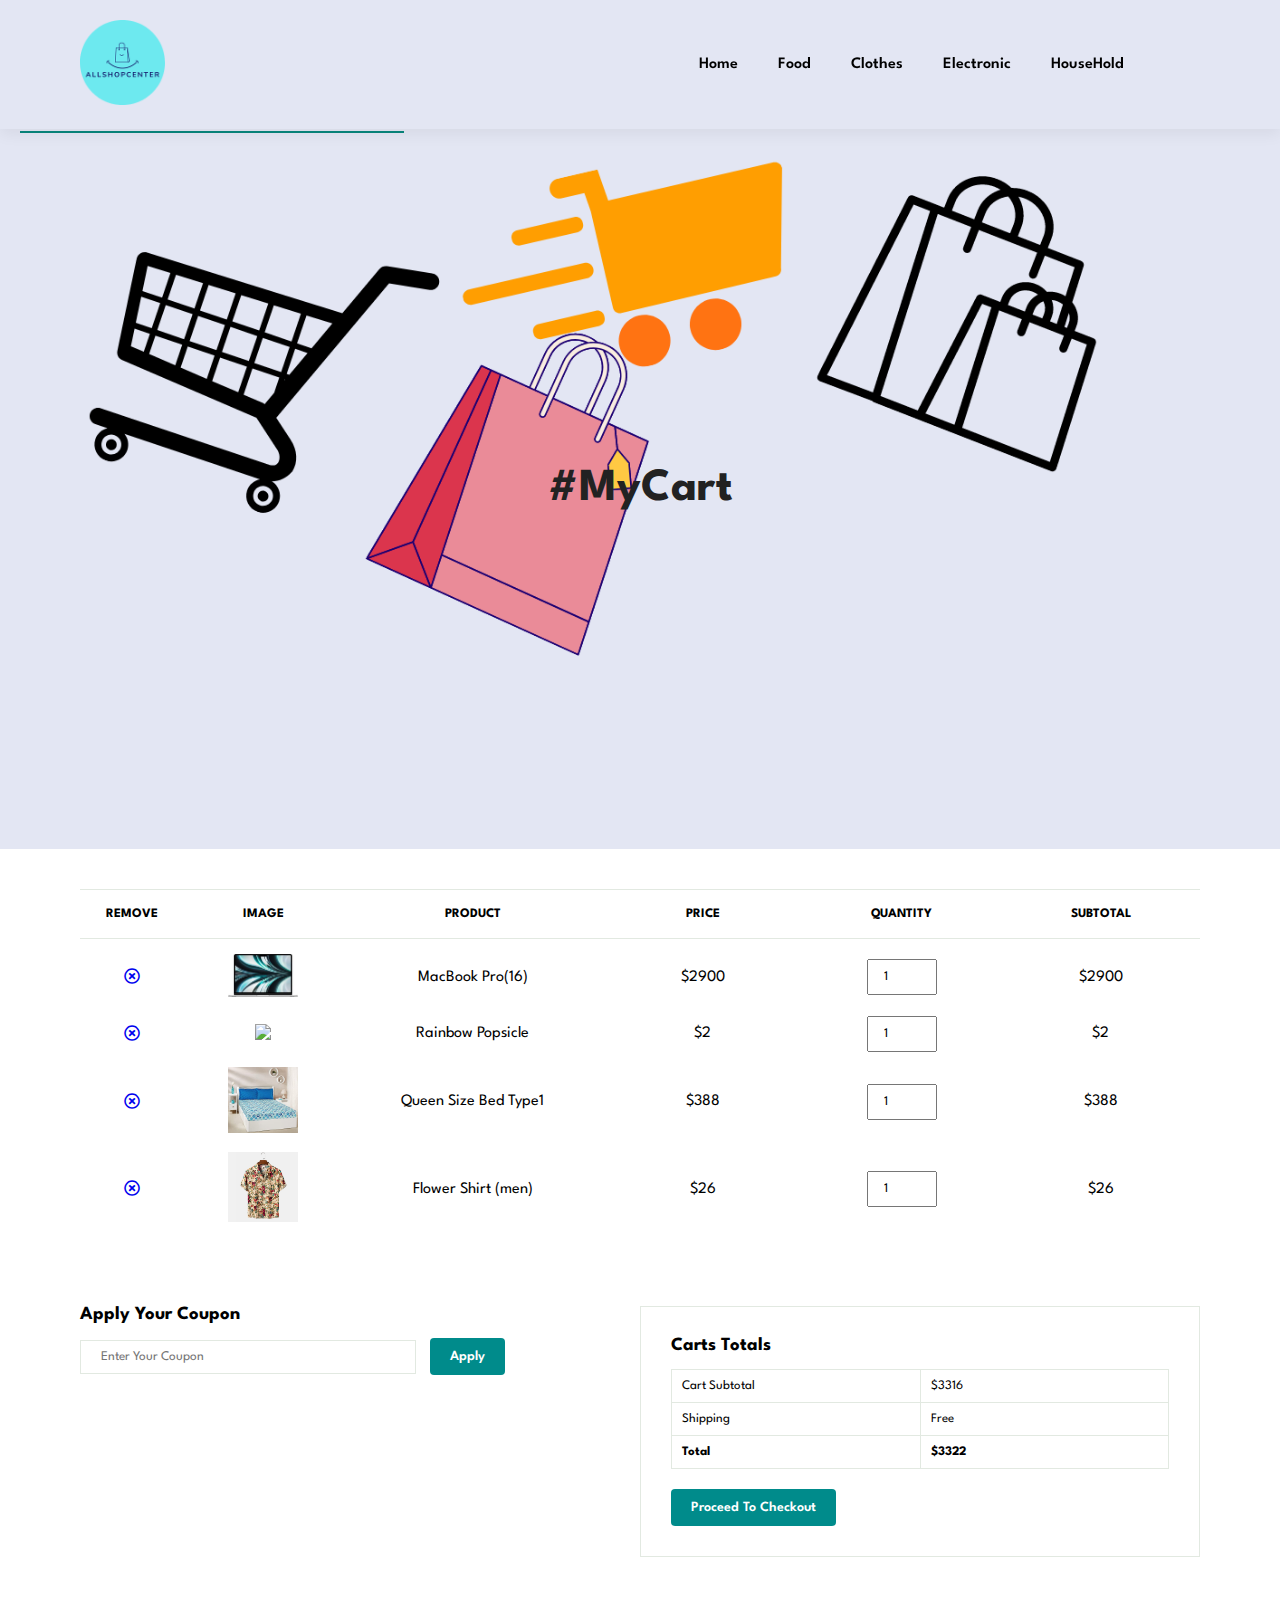
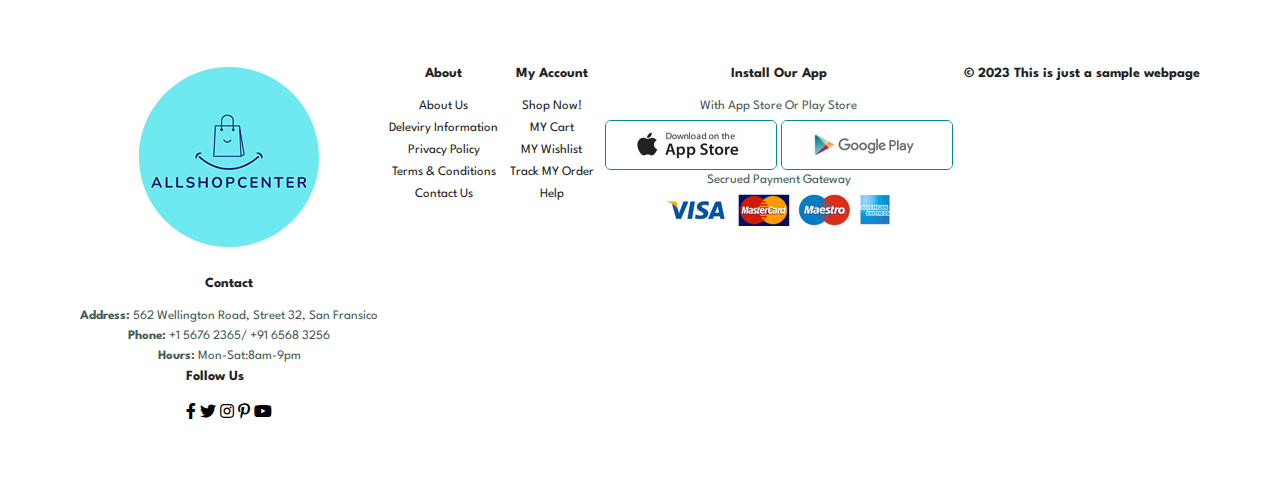
==== cart.html @ f66cfb98 "Add files via upload" ====
<!DOCTYPE html>
<html lang="en">

    <head>
        <meta charset="UTF-8">
        <meta http-equiv="X-UA-Compatible" content="IE=edge">
        <meta name="viewport" content="width=device-width, initial-scale=1.0">
        <title>AllShopCenter</title>
        <link rel="stylesheet" href="https://pro.fontawesome.com/releases/v5.10.0/css/all.css" />
<link rel="icon" type="image/x-icon" href="img/favicon.ico">
        <link rel="stylesheet" href="style.css">
      <style>
        

        @media (max-width: 477px){
          
        }
        
        #header{
          display: flex;
          align-items: center;
          justify-content: space-between;
          padding: 20px 80px;
          background: #E3E6F3;
          box-shadow: 0 5px 15px rgba(0, 0, 0, 0.06);
          z-index: 999;
          position: sticky;
          top: 0;
          left: 0;
        }
        #navibar{
          display: flex;
          align-items: center;
          justify-content: center;
        }

        #navibar li{
          list-style: none;
          padding: 0 20px;
        }

        #navibar li a{
          text-decoration: none;
          font-size: 16px;
          font-weight:600;
          color: black;
          transition: 0.3s ease;
        }
     
        #navibar li a: hover,
        #navibar li a.active{
           color: #088178;
         }
        #navibar li a.active::after,
        #navibar li.a:hover::after {
          content:"";
          width:30%;
          height: 2px;
          background: #088178;
          position: absolute;
          bottom: -4px;
          left: 20px;
        }

        #hero{
          background-image: url("img/d2.png");
          height: 90vh;
          width: 100%;
          background-size: cover;
          background-position: top 20% right 0;
          padding: 0 80px;
          display: flex;
          flex-direction: column;
          align-items: flex-start;
          justify-content: center;
        }

        #hero h4{
          padding-bottom: 15px;
        }
        #hero h1{
          color: darkcyan;
        }
        #hero button{
          background-image: url("img/button.png");
          background-color: transparent;
          color: darkcyan;
          border: 0;
          padding: 14px 80px 14px 65px;
          background-repeat: no-repeat;
          cursor: pointer;
          font-weight: 700;
          font-size: 15px;
        }
 /*the methods to make the cards*/       
.section-p1{
  padding: 4px 80px;
}
        #product1{
          text-align: center;
        }



        #product1 .pro-container{
          display: flex;
          justify-content: space-between;
          padding: 20px;
          flex-wrap: wrap;
        }

        #product1 .pro{
          width: 23%;
          min-width: 250px; 
          padding: 10px 12px;
          border: 1px solid #cce7d0; 
          border-radius: 25px;
          cursor: pointer;
          box-shadow: 20px 20px 30px rgba(0, 0, 0, 0.02);
          margin: 15px 0;
          transition: 0.2s ease;
          position: relative;
        }

        #product1 .pro:hover{
          box-shadow: 20px 20px 30px rgba(0, 0, 0, 0.06);
        }

        #product1 .pro img{
          width: 100%;
          border-radius: 20px;
        }

        #product1 .pro .des{
          text-align: start;
          padding: 10px 0;
        }

        #product1 .pro .des span{
          color: #606063;
          font-size: 12px;
        }
        #product1 .pro .des h5{
          padding-top: 7px;
          color: #1a1a1a;
          font-size: 14px;
        }

        #product1 .pro .des i{
          font-size: 12px;
          color: gold;
        }

        #product1 .pro .des h4{
          padding-top: 7px;
          font-size: 15px;
          font-weight: 700;
          color: #088178;
        }
        #product1 .pro .cart{
          width: 40px;
          height: 40px;
          line-height: 40px;
          border-radius: 50px;
          background-color: #e8f6ea;
          font-weight: 500;
          color: darkcyan;
          border: 1px solid #cce7d0;
          position: absolute;
          bottom: 20px;
          right: 10px;
        }

        #banner{
          display: flex;
          flex-direction: column;
          justify-content: center;
          align-items: center;
          text-align: center;
          background: url("img/cart.png");
          width: 100%;
          height: 40vh;
          background-size: cover;
          background-position: center;
        }


        #banner h4{
          color: white;
          font-size: 16px;
        }


        #banner h2{
          color: white;
          font-size: 30px;
          padding: 10px 0;
        }

        #banner h2 span{
          color: red;
        }
        #banner button:hover{
          background: darkcyan;
          color: white;
        }

        #sm-banner{
          display: flex;
          justify-content: space-between;
          flex-wrap: wrap;
        }

        #page-header{
          background-image: url("img/cart.png");
          width: 100%;
          height: 80vh;
          background-size: cover;
          display: flex;
          justify-content: center;
          text-align: center;
          flex-direction: column;
          padding: 14px;
        }


        #cart{
          overflow-x: auto;
        }

        #cart table{
          width:100%;
          border-collapse: collapse;
          table-layout: fixed;
          white-space: nowrap;
        }


          #cart table img{
            width: 70px;
          }
        #cart table td:nth-child(1){
          width: 100px;
          text-align: center;
        }
        #cart table td:nth-child(2){
          width: 150px;
          text-align: center;
        }
        #cart table td:nth-child(3){
          width: 250px;
          text-align: center;
        }
        #cart table td:nth-child(4),
        #cart table td:nth-child(5),
        #cart table td:nth-child(6){
          width: 190px;
          text-align: center;
        }


        #cart table td:nth-child(5) input{
          width: 70px;
          padding: 10px 5px 10px 15px;
        }


        #cart table thead{
          border: 1px solid #e2e9e1;
          border-left: none;
          border-right: none;
        }


        #cart table thead td{
          font-weight: 700;
          text-transform: uppercase;
          font-size: 13px;
          padding: 18px 0;
        }


        #cart table tbody tr td{
          padding-top: 15px;
        }


        #cart-add{
          display: flex;
          flex-wrap: wrap;
          justify-content: space-between;
        }

        #coupon{
         width: 50%;
         margin-bottom: 30px;
        }

        #coupon h3,
        #subtotal h3{
          padding-bottom: 15px;
        }


        #coupon input{
          padding: 10px 20px;
          outline: none;
          width: 60%;
          margin-right: 10px;
          border: 1px solid #e2e9e1;
        }


        #coupon button,
         #subtotal button{
          background-color: darkcyan;
          color: white;
          padding: 12px 20px;
        }

        #subtotal{
          width: 50%;
          margin-bottom: 30px;
          border: 1px solid #e2e9e1;
          padding: 30px;
        }


        #subtotal table{
          border-collapse: collapse;
          width: 100%;
          margin-bottom: 20px;
        }


        #subtotal table td{
          width: 50%;
          border: 1px solid #e2e9e1;
          padding: 10px;
          font-size: 13px;
        }
        

        .section-p1 {
  padding: 40px 80px;
}

.section-m1 {
  margin: 40px 0;
}
       
	</style>
      
    </head>

    <body>
      <section id="header">
        <a href="#"><img src="/img/apple-touch-icon.png" class="logo" width="85px"></a>
        <div>
          <ul id="navibar">
            <li><a href="index.html" class="active">Home</a></li>
            <li><a href="food.html">Food</a></li>
            <li><a href="clothes.html">Clothes</a></li>
            <li><a href="electronic.html">Electronic</a></li>
            <li><a href="house.html">HouseHold</a></li>
            
            
            <li><a href="cart.html"><i class="far fa-shopping-bag"></i></a></li>
          </ul>
          
        </div>
      </section>
       
      <section id="page-header">
      
       <h2>#MyCart</h2>
     
       
    </section>

      <section id="cart" class="section-p1">
        <table width="100%">
          <thead>
            <tr>
              <td>Remove</td>
              <td>Image</td>
               <td>Product</td>
              <td>Price</td>
               <td>Quantity</td>
              <td>SubTotal</td>
            </tr>
          </thead>
          <tbody>
            <tr>
              <td><a href="#"><i class="far fa-times-circle"></i></a></td>
              <td><img src="img/products/mac.jpeg"></td>
              <td>MacBook Pro(16)</td>
              <td>$2900</td>
              <td><input type="number" value="1"></td>
              <td>$2900</td>
            </tr>
          </tbody>
          <tbody>
            <tr>
              <td><a href="#"><i class="far fa-times-circle"></i></a></td>
              <td><img src="img/products/rainbow pop.jpeg"></td>
              <td>Rainbow Popsicle</td>
              <td>$2</td>
              <td><input type="number" value="1"></td>
              <td>$2</td>
            </tr>
          </tbody>
          <tbody>
            <tr>
              <td><a href="#"><i class="far fa-times-circle"></i></a></td>
              <td><img src="img/products/bed2.jpg"></td>
              <td>Queen Size Bed Type1</td>
              <td>$388</td>
              <td><input type="number" value="1"></td>
              <td>$388</td>
            </tr>
          </tbody>
          <tbody>
            <tr>
              <td><a href="#"><i class="far fa-times-circle"></i></a></td>
              <td><img src="img/products/f3.jpg"></td>
              <td>Flower Shirt (men)</td>
              <td>$26</td>
              <td><input type="number" value="1"></td>
              <td>$26</td>
            </tr>
          </tbody>
        </table>
      </section>

      <section id="cart-add" class="section-p1">
        <div id="coupon">
          <h3>Apply Your Coupon</h3>
          <div>
            <input type="text" placeholder="Enter Your Coupon">
            <button class="normal">Apply</button>
          </div>
        </div>
        <div id="subtotal">
          <h3>Carts Totals</h3>
          <table>
            <tr>
              <td>Cart Subtotal</td>
              <td>$3316</td>
            </tr>
            <tr>
              <td>Shipping</td>
              <td>Free</td>
            </tr>
            <tr>
              <td><strong>Total</strong></td>
              <td><strong>$3322</strong></td>
            </tr>
          </table>
          <button class="normal">Proceed To Checkout</button>
        </div>
      </section>
    
     
    <footer class="section-p1">
      <div class="col">
        <img src="/img/apple-touch-icon.png" class="logo">
        <h4>Contact</h4>
        <p><strong>Address:</strong> 562 Wellington Road, Street 32, San Fransico</p>
        <p><strong>Phone:</strong> +1 5676 2365/ +91 6568 3256</p>
        <p><strong>Hours:</strong> Mon-Sat:8am-9pm</p>
        <div class="follow">
          <h4>Follow Us</h4>
          <div class="icon">
            <i class="fab fa-facebook-f"></i>
            <i class="fab fa-twitter"></i>
            <i class="fab fa-instagram"></i>
            <i class="fab fa-pinterest-p"></i>
            <i class="fab fa-youtube"></i>
          </div>
        </div>
      </div>
      <div class="col">
        <h4>About</h4>
        <a href="about.html">About Us</a>
        <a href="">Deleviry Information</a>
        <a href="">Privacy Policy</a>
        <a href="">Terms & Conditions</a>
        <a href="">Contact Us</a>
      </div>
      <div class="col">
        <h4>My Account</h4>
        <a href="#">Shop Now!</a>
        <a href="cart.html"">MY Cart</a>
        <a href="">MY Wishlist</a>
        <a href="">Track MY Order</a>
        <a href="">Help</a>
      </div>
      <div class="col install">
        <h4>Install Our App</h4>
        <p>With App Store Or Play Store</p>
        <div class="row">
          <img src="img/pay/app.jpg">
          <img src="img/pay/play.jpg">
        </div>
        <p>Secrued Payment Gateway</p>
        <img src="img/pay/pay.png">
      </div>  
    <center> <h4> © 2023 This is just a sample webpage</h4></center>
    </footer>                             
      
        <script src="script.js"></script>
    </body>

</html>
---- style.css ----
@import url("https://fonts.googleapis.com/css2?family=Spartan:wght@100;200;300;400;500;600;700;800;900&display=swap");
* {
  margin: 0;
  padding: 0;
  box-sizing: border-box;
  font-family: "Spartan", sans-serif;
}



 @media (max-width:799px){
         #navibar{
           display: flex;
           flex-direction: column;
           align-items: flex-start;
           justify-content: flex-start;
           background: #E3E6F3;
           box-shadow: 0 40px 60px rgba(0, 0, 0, 0.01);
           
         }

        #navibar li{
        margin-bottom: 2px;
        }
        }

html {
  scroll-behavior: smooth;
}

/* Global Styles */

h1 {
  font-size: 50px;
  line-height: 64px;
  color: #222;
}

h2 {
  font-size: 46px;
  line-height: 54px;
  color: #222;
}

h4 {
  font-size: 20px;
  color: #222;
}

h6 {
  font-weight: 700;
  font-size: 12px;
}

p {
  font-size: 16px;
  color: #465b52;
  margin: 15px 0 20px 0;
}

.section-p1 {
  padding: 40px 80px;
}

.section-m1 {
  margin: 40px 0;
}
 #header{
          display: flex;
          align-items: center;
          justify-content: space-between;
          padding: 20px 80px;
          background: #E3E6F3;
          box-shadow: 0 5px 15px rgba(0, 0, 0, 0.06);
          z-index: 999;
          position: sticky;
          top: 0;
          left: 0;
        }
        #navibar{
          display: flex;
          align-items: center;
          justify-content: center;
        }

        #navibar li{
          list-style: none;
          padding: 0 20px;
        }

        #navibar li a{
          text-decoration: none;
          font-size: 16px;
          font-weight:600;
          color: black;
          transition: 0.3s ease;
        }
     
        #navibar li a: hover,
        #navibar li a.active{
           color: #088178;
         }
        #navibar li a.active::after,
        #navibar li.a:hover::after {
          content:"";
          width:30%;
          height: 2px;
          background: #088178;
          position: absolute;
          bottom: -4px;
          left: 20px;
        }

        
        #hero{
          background-image: url("toy.png");
          height: 90vh;
          width: 100%;
          background-size: cover;
          background-position: top 20% right 0;
          padding: 0 80px;
          display: flex;
          flex-direction: column;
          align-items: flex-start;
          justify-content: center;
        }

        #hero h4{
          padding-bottom: 15px;
        }
        #hero h1{
          color: darkcyan;
        }
        #hero button{
          background-image: url("img/button.png");
          background-color: transparent;
          color: darkcyan;
          border: 0;
          padding: 14px 80px 14px 65px;
          background-repeat: no-repeat;
          cursor: pointer;
          font-weight: 700;
          font-size: 15px;
        }
 /*the methods to make the cards*/       
.section-p1{
  padding: 4px 80px;
}
        #product1{
          text-align: center;
        }



        #product1 .pro-container{
          display: flex;
          justify-content: space-between;
          padding: 20px;
          flex-wrap: wrap;
        }

        #product1 .pro{
          width: 23%;
          min-width: 250px; 
          padding: 10px 12px;
          border: 1px solid #cce7d0; 
          border-radius: 25px;
          cursor: pointer;
          box-shadow: 20px 20px 30px rgba(0, 0, 0, 0.02);
          margin: 15px 0;
          transition: 0.2s ease;
          position: relative;
        }

        #product1 .pro:hover{
          box-shadow: 20px 20px 30px rgba(0, 0, 0, 0.06);
        }

        #product1 .pro img{
          width: 100%;
          border-radius: 20px;
        }

        #product1 .pro .des{
          text-align: start;
          padding: 10px 0;
        }

        #product1 .pro .des span{
          color: #606063;
          font-size: 12px;
        }
        #product1 .pro .des h5{
          padding-top: 7px;
          color: #1a1a1a;
          font-size: 14px;
        }

        #product1 .pro .des i{
          font-size: 12px;
          color: gold;
        }

        #product1 .pro .des h4{
          padding-top: 7px;
          font-size: 15px;
          font-weight: 700;
          color: #088178;
        }
        #product1 .pro .cart{
          width: 40px;
          height: 40px;
          line-height: 40px;
          border-radius: 50px;
          background-color: #e8f6ea;
          font-weight: 500;
          color: darkcyan;
          border: 1px solid #cce7d0;
          position: absolute;
          bottom: 20px;
          right: 10px;
        }

        #banner{
          display: flex;
          flex-direction: column;
          justify-content: center;
          align-items: center;
          text-align: center;
          background: url("img/banner/offf.png");
          width: 100%;
          height: 40vh;
          background-size: cover;
          background-position: center;
        }


        #banner h4{
          color: white;
          font-size: 16px;
        }


        #banner h2{
          color: white;
          font-size: 30px;
          padding: 10px 0;
        }

        #banner h2 span{
          color: red;
        }
        #banner button:hover{
          background: darkcyan;
          color: white;
        }

        #sm-banner{
          display: flex;
          justify-content: space-between;
          flex-wrap: wrap;
        }


button.normal{
  font-size: 14px;
  font-weight: 600;
  padding: 15px 30px;
  color: black;
  background-color: white;
  border-radius: 4px;
  cursor: pointer;
  border: none;
  outline: none;
  transition: 0.2s;
}



#newsletter{
          display: flex;
          justify-content: space-around;
          flex-wrap: wrap;
          align-items: center;
          background-image: url("img/banner/b14.png");
          background-repeat: no-repeat;
          background-position: 20% 30%;
          background-color: #041e42;
        }


        #newsletter h4{
          font-size: 22px;
          font-weight: 700;
          color: white;
        }

        
        #newsletter p{
          font-size: 14px;
          font-weight: 600;
          color: #818ea0;
        }  

        #newsletter p span{
          color: #ffbd27;
        }


        #newsletter .form{
          display: flex;
          width: 40%;
        }


        #newsletter input{
          height: 3.125rem;
          padding: 0 1.25em;
          font-size: 14px;
          width: 100%;
          border: 1px solid transparent;
          border-radius: 4px;
          outline: none;
          border-top-right-radius: 0;
          border-bottom-right-radius: 0;
        }

        #newsletter button{
          background-color: darkcyan;
          color: white;
          white-space: nowrap;
          border-top-left-radius: 0;
          border-bottom-left-radius: 0;
        }


        footer{
          display: flex;
          flex-wrap: wrap;
          justify-content: space-between;
        }

        footer .col{
          display: flex;
          align-items: center;
          flex-direction: column;
          margin-bottom: 20px;
        }


        footer .logo{
          margin-bottom: 30px;
        }

        footer h4{
          font-size: 14px;
          padding-bottom: 20px;
        }

        footer p{
          font-size: 13px;
          margin: 0 0 8px 0;
        }
        footer a{
          font-size: 13px;
          text-decoration: none;
          color: #222;
          margin-bottom: 10px;
        }

        footer .install .row img{
          border: 1px solid darkcyan;
          border-radius: 6px;
        }

  
body {
  width: 100%;
}
Footer

@media (max-width:799px){
  #navibar{
    display: flex;
  }
}
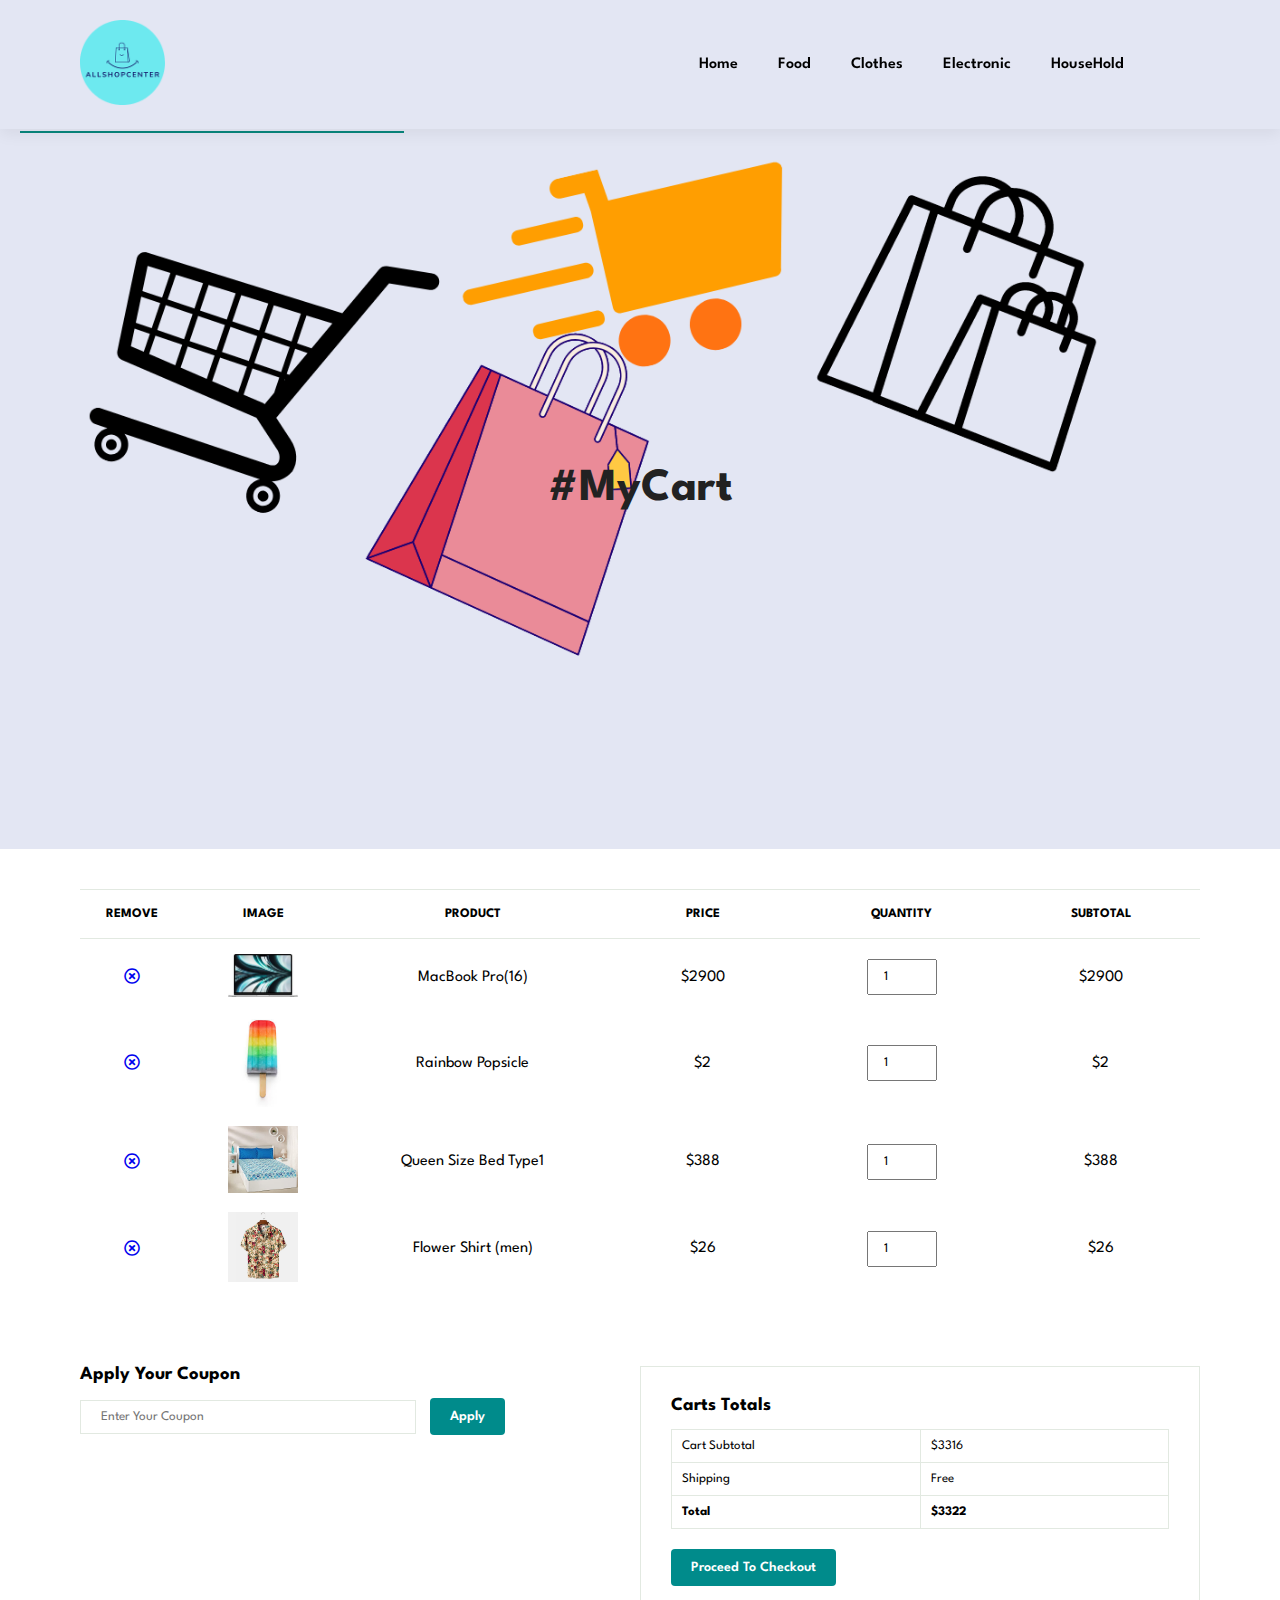
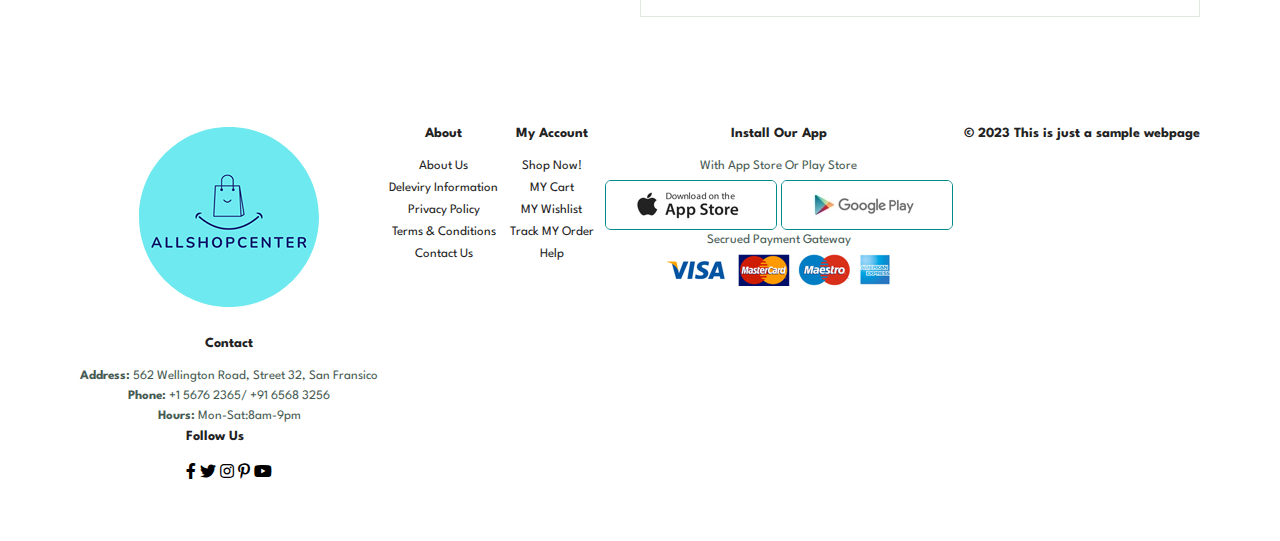
==== commit 1c3aab34: "Update cart.html" ====
--- a/cart.html
+++ b/cart.html
@@ -355,7 +355,7 @@
 
     <body>
       <section id="header">
-        <a href="#"><img src="/img/apple-touch-icon.png" class="logo" width="85px"></a>
+        <a href="#"><img src="img/apple-touch-icon.png" class="logo" width="85px"></a>
         <div>
           <ul id="navibar">
             <li><a href="index.html" class="active">Home</a></li>
@@ -512,4 +512,4 @@
         <script src="script.js"></script>
     </body>
 
-</html>+</html>
